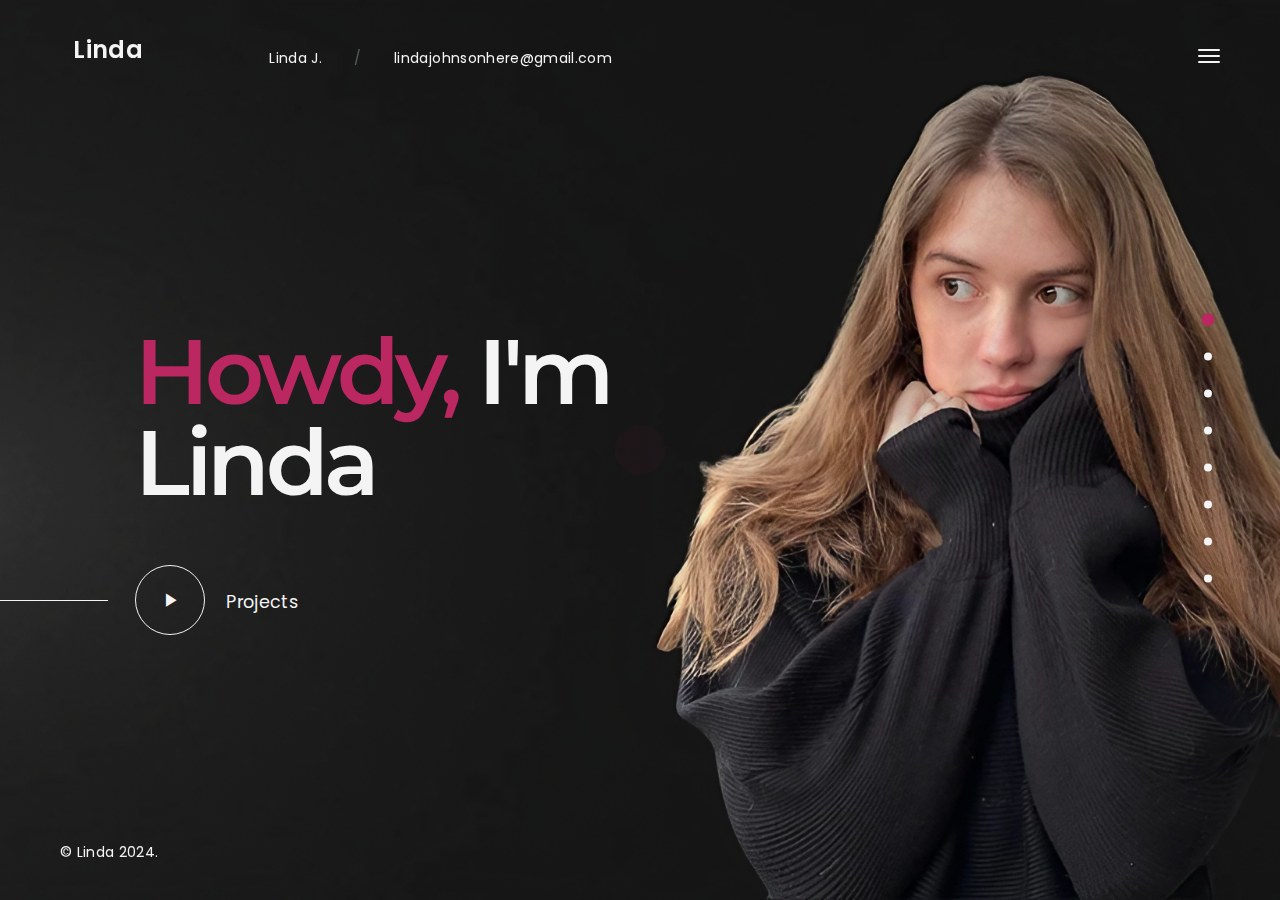
==== index.html @ 96aad572 "Linda Johnson" ====
<!DOCTYPE HTML>
<html lang="en">
<head>
<meta charset="utf-8">
<meta name="viewport" content="width=device-width, initial-scale=1">
<meta name="description" content="">
<meta name="author" content="">

<!-- Favicons -->
<link rel="shortcut icon" href="favicon.png">
<link rel="apple-touch-icon" href="apple-touch-icon.png">
<link rel="apple-touch-icon" sizes="72x72" href="apple-touch-icon-72x72.png">
<link rel="apple-touch-icon" sizes="114x114" href="apple-touch-icon-114x114.png">

<title>Linda Johnson</title> 

<!-- Styles -->
<link href="https://fonts.googleapis.com/css?family=Montserrat:500,600,700&display=swap" rel="stylesheet">
<link href="https://fonts.googleapis.com/css?family=Poppins:300,400,400i&display=swap" rel="stylesheet">
<link href="css/style.css" rel="stylesheet" media="screen">
<link rel="stylesheet" href="https://cdnjs.cloudflare.com/ajax/libs/font-awesome/6.6.0/css/all.min.css" integrity="sha512-Kc323vGBEqzTmouAECnVceyQqyqdsSiqLQISBL29aUW4U/M7pSPA/gEUZQqv1cwx4OnYxTxve5UMg5GT6L4JJg==" crossorigin="anonymous" referrerpolicy="no-referrer" />
</head>
<body>
  <div class="animsition">   
    <div class="loader"><div class="spinner"><div class="double-bounce1"></div><div class="double-bounce2"></div></div></div>

    <!-- Content CLick Capture-->

    <div class="click-capture"></div>

    <!-- Sidebar Menu-->

    <div class="menu"> 
      <span class="close-menu icon-cross2 right-boxed"></span>
      <ul class="menu-list right-boxed">
        <li  data-menuanchor="page1">
          <a  href="#page1">Home</a>
        </li>
        <li  data-menuanchor="page2">
          <a href="#page2">Specialization</a>
        </li>
        <li  data-menuanchor="page3">
          <a href="#page3">Resume</a>
        </li>
        <li  data-menuanchor="page4">
          <a href="#page4">About</a>
        </li>
        <li  data-menuanchor="page5">
          <a href="#page5">Projects</a>
        </li>
        <li  data-menuanchor="page7">
          <a href="#page7">Testimonials</a>
        </li>
        <li  data-menuanchor="page8">
          <a href="#page8">Contact</a>
        </li>
      </ul>
      <div class="menu-footer right-boxed">
        <div class="social-list">
           <a href="https://www.facebook.com/profile.php?id=61551516386920" class="fa-brands fa-facebook"></a>
           <a href="https://www.instagram.com/linda_j_here/" class="fa-brands fa-instagram"></a>
           <a href="https://github.com/lindajgithub" class="fa-brands fa-github"></a>
           <a href="https://www.linkedin.com/in/linda-johnson-in/" class="fa-brands fa-linkedin"></a>
           <a href="https://dribbble.com/Lindajohnsonhere" class="fa-brands fa-dribbble"></a>
        </div>
        <div class="copy">© Linda Johnson 2024. All Rights Reseverd</div>
      </div>
    </div>

    <!-- Navbar -->

    <header class="navbar navbar-fullpage boxed">
      <div class="navbar-bg"></div>
      <a class="brand" href="index.html#page1">
        <img alt="" src="images/brand.jpg">
        <div class="brand-info">
          <div class="brand-name">Linda</div>
        </div>
      </a>

      <button type="button" class="navbar-toggle" data-toggle="collapse" data-target="#navbar-collapse" aria-expanded="false">
        <span class="icon-bar"></span>
        <span class="icon-bar"></span>
        <span class="icon-bar"></span>
      </button>
      
      <div class="contacts d-none d-md-block">
        <div class="contact-item">
          Linda J.
        </div>
        <div class="contact-item spacer">
          /
        </div>
        <div class="contact-item">
          <a href="mailto:lindajohnsonhere@gmail.com">lindajohnsonhere@gmail.com</a>
        </div>
      </div>
    </header>
    <div class="copy-bottom white boxed">© Linda 2024.</div>
    <div class="social-list social-list-bottom boxed">
           <a href="https://www.facebook.com/profile.php?id=61551516386920" class="fa-brands fa-facebook"></a>
           <a href="https://www.instagram.com/linda_j_here/" class="fa-brands fa-instagram"></a>
           <a href="https://github.com/lindajgithub" class="fa-brands fa-github"></a>
           <a href="https://www.linkedin.com/in/linda-johnson-in/" class="fa-brands fa-linkedin"></a>
           <a href="https://dribbble.com/Lindajohnsonhere" class="fa-brands fa-dribbble"></a>
      </div>
    <div class="pagepiling">
      <div data-anchor="page1" class="pp-scrollable text-white section section-1">
        <div class="scroll-wrap">
          <div class="section-bg" style="background-image:url(images/bg/main.png);"></div>
          <div class="scrollable-content">
            <div class="vertical-centred">
              <div class="boxed boxed-inner">
                <div class="boxed">
                  <div class="container">
                    <div class="intro">
                      <div class="row">
                        <div class="col-md-8 col-lg-6">
                          <h1 class="display-2 text-white  wow fadeIn" data-wow-delay="0.1s"><span class="text-primary">Howdy,</span> I'm Linda</h1>
                          <a class="popup-youtube"  href="projects.html"><span class="icon ion-ios-play"></span>Projects </a>
                        </div>
                      </div>
                    </div>
                  </div>
                </div>
              </div>
            </div>
          </div>
        </div>
      </div>
      <div data-anchor="page2" class="pp-scrollable section section-2">
        <div class="scroll-wrap">
          <div class="scrollable-content">
            <div class="vertical-title text-white  d-none d-lg-block"><span>what I do</span></div>
            <div class="vertical-centred">
              <div class="boxed boxed-inner">
                <div class="boxed">
                  <div class="container">
                    <div class="intro">
                      <h2 class="title mb-5 pb-5"> <span class="text-primary">My</span> specialization</h2>
                      <div class="row-specialization row">
                        <div class="col-specialization col-md-6 col-lg-4">
                          <span class="icon-specialization icon-laptop-phone"></span>
                          <h4 class="text-uppercase">Web Design</h4>
                          <p>I specialize in responsive web development and design, using HTML, CSS, and JavaScript with Node.js to create optimized websites that exceed expectations.</p>
                        </div>
                        <div class="col-specialization col-md-6 col-lg-4">
                          <span class="icon-specialization icon-smartphone-embed"></span>
                          <h4 class="text-uppercase">Coding</h4>
                          <p>Backend coding involves developing efficient, scalable server-side solutions with a focus on performance, security, and robust data management.</p>
                        </div>
                        <div class="col-specialization col-md-6 col-lg-4">
                          <span class="icon-specialization icon-diamond2"></span>
                          <h4 class="text-uppercase">UI/UX Design</h4>
                          <p>Specializing in UI/UX design, I create intuitive, visually appealing interfaces that enhance user experience and drive engagement effectively.</p>
                        </div>
                      </div>
                      <div class="view-all">
                        <a href="#">
                          Download resume
                        </a>
                      </div>
                    </div>
                  </div>
                </div>
              </div>
            </div>
          </div>
        </div>
      </div>
      <div data-anchor="page3" class="pp-scrollable text-white section section-3">
        <div class="scroll-wrap">
          <div class="section-bg mask" style="background-image:url(images/bg/resume.jpg);"></div>
          <div class="scrollable-content">
            <div class="vertical-title d-none d-lg-block"><span>resume</span></div>
            <div class="vertical-centred">
              <div class="boxed boxed-inner">
                <div class="boxed">
                  <div class="container">
                    <div class="intro">
                      <div class="row row-resume">
                        <div class="col-md-6 fadeY fadeY-1">
                          <h2 class="resume-header title">Education</h2>
                          <div class="col-resume">
                            <div class="resume-content">
                              <div class="resume-inner">
                                <div class="resume-row">
                                  <h6 class="resume-type">Specialization course</h6>
                                  <i class="resume-study">University of London, London, England<br>Jan 2014 - Dec 2016</i>
                                  <p class="resume-text">Studied web development at the University of London, focused on front-end and back-end technologies through practical projects and coursework.</p>
                                </div>
                                <div class="resume-row">
                                  <h6 class="resume-type">Academy course</h6>
                                  <i class="resume-study">University of London, London, England<br>Sep 2012 - June 2016</i>
                                  <p class="resume-text">Studied computer science with a focused on programming and software engineering. Gained practical experience through various projects, internships, and coding competitions. </p>
                                </div>
                              </div>
                            </div>
                          </div>
                        </div>
                        <div class="col-md-6 pt-md-5 mt-md-5 fadeY fadeY-2">
                          <h2 class="resume-header title">Experience</h2>
                          <div class="col-resume">
                            <div class="resume-content">
                              <div class="resume-inner">
                                <div class="resume-row">
                                  <h6 class="resume-type">Senior Website Developer</h6>
                                  <i class="resume-study">Infosys, London, England<br>Dec 2020 - June 2024</i>
                                  <p class="resume-text">Led complex web development projects at Infosys, enhancing user experience, mentoring juniors, and successfully launching large-scale websites.</p>
                                </div>
                                <div class="resume-row">
                                  <h6 class="resume-type">WEBDESIGNER & FRONT-END</h6>
                                  <i class="resume-study">The Clever Web Company, London, England<br>Oct 2016 - Nov 2020</i>
                                  <p class="resume-text">Developed and maintained responsive websites using HTML, CSS, JavaScript, and CMS platforms. Collaborated with clients and design teams to create user-friendly solutions and improve website functionality.</p>
                                </div>
                              </div>
                            </div>
                          </div>
                        </div>
                       </div>
                    </div>
                  </div>
                </div>
              </div>
            </div>
          </div>
        </div>
      </div>
      <div data-anchor="page4" class="pp-scrollable section section-4">
        <div class="scroll-wrap">
          <div class="section-bg bg-about" style="background-image:url(images/bg/about.jpg);"></div>
          <div class="scrollable-content">
            <div class="vertical-title text-white  d-none d-lg-block"><span>about us</span></div>
            <div class="vertical-centred">
              <div class="boxed boxed-inner">
                <div class="boxed">
                  <div class="container">
                    <div class="intro">
                      <div class="row align-items-center">
                        <div class="col-lg-6 offset-xl-1">
                          <div class="experience-box">
                            <div class="experience-content">
                              <div class="experience-number">7</div>
                              <div class="experience-info"><div>Years<br>Experience<br>Working</div></div>
                            </div>
                          </div>
                        </div>
                        <div class="col-lg-5 mt-5 mt-xl-0">
                          <h2 class="title"> <span class="text-primary">The best</span> websites</h2>
                          With 7+ years as a web developer, I excel in both front-end and back-end technologies, crafting responsive and user-focused websites.
                          <div class="progress-bars">
                            <div class="clearfix">
                              <div class="number float-left">Web Design</div>
                              <div class="number float-right">90%</div>
                            </div>
                            <div class="progress">
                              <div class="progress-bar-wrp">
                                <div class="progress-bar" role="progressbar" style="width: 90%" aria-valuenow="0" aria-valuemin="0" aria-valuemax="100"></div>
                              </div>
                            </div>
                            <div class="clearfix">
                              <div class="number float-left">Coding</div>
                              <div class="number float-right">80%</div>
                            </div>
                            <div class="progress">
                              <div class="progress-bar-wrp">
                                <div class="progress-bar" role="progressbar" style="width: 80%" aria-valuenow="25" aria-valuemin="0" aria-valuemax="100"></div>
                              </div>
                            </div>
                            <div class="clearfix">
                              <div class="number float-left">UI/UX Design</div>
                              <div class="number float-right">70%</div>
                            </div>
                            <div class="progress">
                              <div class="progress-bar-wrp">
                                <div class="progress-bar" role="progressbar" style="width: 70%" aria-valuenow="25" aria-valuemin="0" aria-valuemax="100"></div>
                              </div>
                            </div>
                          </div>
                        </div>
                      </div>
                    </div>
                  </div>
                </div>
              </div>
            </div>
          </div>
        </div>
      </div>
      <div data-anchor="page5" class="pp-scrollable text-white section section-5">
        <div class="scroll-wrap">
          <div class="bg-changer">
            <div class="section-bg" style="background-image:url(images/bg/project1.jpg);"></div>
            <div class="section-bg" style="background-image:url(images/bg/project2.jpg);"></div>
            <div class="section-bg" style="background-image:url(images/bg/project3.jpg);"></div>
            <div class="section-bg" style="background-image:url(images/bg/project4.jpg);"></div>
          </div>
          <div class="scrollable-content">
            <div class="vertical-title  d-none d-lg-block"><span>my works</span></div>
            <div class="vertical-centred">
              <div class="boxed boxed-inner">
                <div class="boxed">
                  <div class="container">
                    <div class="intro">
                      <div class="row">
                        <div class="col-md-12">
                          <div class="project-row">
                            <a class="active" href="#">
                              <span class="project-number">01</span>
                              <h2 class="project-title">Abstract Skat</h2>
                              <div class="project-category">Modern Web Design</div>
                            </a>
                          </div>
                          <div class="project-row">
                            <a href="#">
                              <span class="project-number">02</span>
                              <h2 class="project-title">Borato Prism</h2>
                              <div class="project-category">Digital Agency</div>
                            </a>
                          </div>
                          <div class="project-row">
                            <a href="#">
                              <span class="project-number">03</span>
                              <h2 class="project-title">Brole Mobile App</h2>
                              <div class="project-category">Mobile Design</div>
                            </a>
                          </div>
                          <div class="project-row">
                            <a href="#">
                              <span class="project-number">04</span>
                              <h2 class="project-title">Bauhaus Studio</h2>
                              <div class="project-category">Photorapher Portfolio</div>
                            </a>
                          </div>
                          <div class="view-all view-all-projects">
                            <a  href="projects.html">
                              View all projects
                            </a>
                          </div>
                        </div>
                      </div>
                    </div>
                  </div>
                </div>
              </div>
            </div>
          </div>
        </div>
      </div>
      <div data-anchor="page6" class="pp-scrollable section section-6">
        <div class="scroll-wrap">
          <div class="scrollable-content">
            <div class="vertical-title text-white d-none d-lg-block"><span>partners</span></div>
            <div class="vertical-centred">
              <div class="boxed boxed-inner">
                <div class="boxed">
                  <div class="container">
                    <div class="intro">
                       <h2 class="title text-white"><span class="text-primary">Trusted</span> from Clients</h2>
                      <div class="row row-partners">
                        <div class="col-sm-6 col-md-4 col-xl-3 col-partner">
                          <div class="partner-inner"><img alt="" src="images/partners/1.png"></div>
                        </div>
                        <div class="col-sm-6 col-md-4 col-xl-3 col-partner">
                          <div class="partner-inner"><img alt="" src="images/partners/2.png"></div>
                        </div>
                        <div class="col-sm-6 col-md-4 col-xl-3 col-partner">
                          <div class="partner-inner"><img alt="" src="images/partners/3.png"></div>
                        </div>
                        <div class="col-sm-6 col-md-4 col-xl-3 col-partner">
                          <div class="partner-inner"><img alt="" src="images/partners/4.png"></div>
                        </div>
                        <div class="col-sm-6 col-md-4 col-xl-3 col-partner">
                          <div class="partner-inner"><img alt="" src="images/partners/5.png"></div>
                        </div>
                        <div class="col-sm-6 col-md-4 col-xl-3 col-partner">
                          <div class="partner-inner"><img alt="" src="images/partners/6.png"></div>
                        </div>
                        <div class="col-sm-6 col-md-4 col-xl-3 col-partner">
                          <div class="partner-inner"><img alt="" src="images/partners/7.png"></div>
                        </div>
                        <div class="col-sm-6 col-md-4 col-xl-3 col-partner">
                          <div class="partner-inner"><img alt="" src="images/partners/8.png"></div>
                        </div>
                        <div class="col-sm-6 col-md-4 col-xl-3 col-partner">
                          <div class="partner-inner"><img alt="" src="images/partners/9.png"></div>
                        </div>
                        <div class="col-sm-6 col-md-4 col-xl-3 col-partner">
                          <div class="partner-inner"><img alt="" src="images/partners/10.png"></div>
                        </div>
                        <div class="col-sm-6 col-md-4 col-xl-3 col-partner">
                          <div class="partner-inner"><img alt="" src="images/partners/11.png"></div>
                        </div>
                        <div class="col-sm-6 col-md-4 col-xl-3 col-partner">
                          <div class="partner-inner"><img alt="" src="images/partners/12.png"></div>
                        </div>
                      </div>
                    </div>
                  </div>
                </div>
              </div>
            </div>
          </div>
        </div>
      </div>
      <div data-anchor="page7" class="pp-scrollable text-white section section-7">
        <div class="scroll-wrap">
          <div class="section-bg" style="background-image:url(images/bg/reviews.jpg);"></div>
          <div class="bg-quote"></div>
          <div class="scrollable-content">
            <div class="vertical-title  d-none d-lg-block"><span>testimonials</span></div>
            <div class="vertical-centred">
              <div class="boxed boxed-inner">
                <div class="boxed">
                  <div class="container">
                    <div class="intro">
                      <div class="review-carousel owl-carousel">
                        <div class="review-carousel-item">
                          <div class="review-row">
                            <div class="row">
                              <div class="col-md-5">
                                <div class="review-author">
                                  <div class="author-name">David & Elisa</div>
                                  <i>Lower Manhattan, NY, United States</i>
                                </div>
                              </div>
                              <div class="col-md-7 text">
                              <p>Linda created a fantastic website for our Investment company. The design is not only visually appealing but also perfectly functional. We are beyond satisfied with how everything turned out!</p>
                              </div>
                            </div>
                          </div>
                          <div class="review-row">
                            <div class="row">
                              <div class="col-md-5">
                                <div class="review-author">
                                  <div class="author-name">Amanda</div>
                                  <i>Toronto, Ontario, Canada</i>
                                </div>
                              </div>
                              <div class="col-md-7 text">
                              <p>This girl delivered a professional, user-friendly website that looks great on every device. The design is amazing, and I highly recommend Linda for any web design needs!</p>
                              </div>
                            </div>
                          </div>
                        </div>
                        <div class="review-carousel-item">
                          <div class="review-row">
                            <div class="row">
                              <div class="col-md-5">
                                <div class="review-author">
                                  <div class="author-name">Jane  Phillips</div>
                                  <i>De Wallen, Amsterdam, Netherlands</i>
                                </div>
                              </div>
                              <div class="col-md-7 text">
                              <p>Linda did an amazing job on my Cafe website. The design is outstanding, and the site functions flawlessly across all platforms. I’ve already received so much positive feedback!</p>
                              </div>
                            </div>
                          </div>
                          <div class="review-row">
                            <div class="row">
                              <div class="col-md-5">
                                <div class="review-author">
                                  <div class="author-name">Frank Hardy</div>
                                  <i>London, United kingdom</i>
                                </div>
                              </div>
                              <div class="col-md-7 text">
                              <p>Wow, what a slick and easy-to-use website! It looks awesome on all devices and shows real attention to detail. You can see the high-quality work in every part of it. If you need a first-rate site, I'd tell you to check this out!</p>
                              </div>
                            </div>
                          </div>
                        </div>
                        <div class="review-carousel-item">
                          <div class="review-row">
                            <div class="row">
                              <div class="col-md-5">
                                <div class="review-author">
                                  <div class="author-name">Laura Mitchell</div>
                                  <i>Marrickville, Sydney, Australia</i>
                                </div>
                              </div>
                              <div class="col-md-7 text">
                              <p>Linda, Our Salon website is a perfect blend of style and functionality. It’s responsive, easy to navigate, and beautifully designed. The end result far exceeded my expectations. I’m absolutely delighted with it!</p>
                              </div>
                            </div>
                          </div>
                          <div class="review-row">
                            <div class="row">
                              <div class="col-md-5">
                                <div class="review-author">
                                  <div class="author-name">Harry Willis</div>
                                  <i>Chicago, Illinois, United State</i>
                                </div>
                              </div>
                              <div class="col-md-7 text">
                              <p>A truly outstanding web design that exceeded all expectations. The craftsmanship is top-notch, and it operates seamlessly. Every element is thoughtfully designed, making it a joy to use. This is exactly what I was hoping for. Thanks Linda!</p>
                              </div>
                            </div>
                          </div>
                        </div>
                      </div>
                    </div>
                  </div>
                </div>
              </div>
            </div>
          </div>
        </div>
      </div>
      <div data-anchor="page8" class="pp-scrollable section section-8">
        <div class="scroll-wrap">
          <div class="section-bg" style="background-image:url(images/bg/contact.jpg);"></div>
          <div class="scrollable-content">
            <div class="vertical-title text-white d-none d-lg-block"><span>contact</span></div>
            <div class="vertical-centred">
              <div class="boxed boxed-inner">
                <div class="boxed">
                  <div class="container">
                    <div class="intro overflow-hidden">
                      <div class="row">
                        <div class="col-md-6">
                          <h2 class="title"><span class="text-primary">London</span>, UK</h2>
                          <h5 class="text-muted">Islington, LDN EC1A 1BB</h5>
                          <section class="contact-address">
                            <h3><a class="mail" href="mailto:lindajohnsonhere@gmail.com"> lindajohnsonhere@gmail.com</a></h3>
                          </section>
                        </div>
                        <div class="col-md-6">
                          <div class="contact-info">
                            <form class="js-form" novalidate="novalidate">
                              <div class="row">
                                <div class="form-group col-sm-6">
                                  <input type="text" name="name" required="" placeholder="Name*" aria-required="true">
                                </div>
                                <div class="form-group col-sm-6">
                                  <input type="email" required="" name="email" placeholder="Email*">
                                </div>
                                <div class="form-group col-sm-12">
                                  <input type="text" name="subject" placeholder="Subject (Optinal)">
                                </div>
                                <div class="form-group col-sm-12">
                                  <textarea name="message" required="" placeholder="Message*"></textarea>
                                </div>
                                <div class="form-group form-group-message col-sm-12">
                                  <span id="success" class="text-primary">Thank You, your message is successfully sent!</span>
                                  <span id="error" class="text-primary">Sorry, something went wrong </span>
                                </div>
                                <div class="col-sm-12"><button type="submit" class="btn">Contact me</button></div>
                              </div>
                            </form>
                          </div>
                        </div>
                      </div>
                    </div>
                  </div>
                </div>
              </div>
            </div>
          </div>
        </div>
      </div>
    </div>
  </div>
<!-- jQuery -->

<script src="js/jquery.min.js"></script>
<script src="js/wow.min.js"></script>
<script src="js/smoothscroll.js"></script>
<script src="js/animsition.js"></script>
<script src="js/jquery.validate.min.js"></script>
<script src="js/jquery.magnific-popup.min.js"></script>
<script src="js/owl.carousel.min.js"></script>
<script src="js/jquery.pagepiling.min.js"></script>

<!-- Scripts -->
<script src="js/scripts.js"></script> 
</body>
</html>
---- css/style.css ----
/* ------------------------------------------------------------------------------

  Template Name: Linda
  Description: Linda Johnson Porfolio
  Author: Paul_tf
  Author URI: http://themeforest.net/user/paul_tf
  Version: 1.0
  
  1.  Global

      1.1 General
      1.2 Typography
      1.3 Fields
      1.4 Buttons
      1.5 Icons
      1.6 Loader
      1.7 Helpers

  2.  Navbar 

      2.1 Navbar elements
      2.2 Sidebar Menu
      
  3.  Homepage

      3.1 Sections
      3.2 Section Specialization
      3.3 Section Resume
      3.4 Section About
      3.5 Section Projects
      3.6 Section Partners
      3.7 Section Testimonials

  4. Project Detail

  5. Responsive styles

      5.1 Min width 576px
      5.2 Min width 768px
      5.3 Min width 992px
      5.4 Min height 500px
      5.5 Min height 600px
      5.6 Min height 700px



/*-------------------------------------------------------------------------------
 1. Global
-------------------------------------------------------------------------------*/



/* 1.1 General */



@import url('bootstrap.min.css');
@import url('bootstrap-grid.min.css');
@import url('animate.css');
@import url('ionicons.min.css');
@import url('linearicons.css');
@import url('animsition.css');
@import url('magnific-popup.css');
@import url('jquery.pagepiling.css');
@import url('owl.carousel.css');


html{
  font-size: 12px;
  -webkit-font-smoothing: antialiased;
}

body{
  font-family: 'Poppins', sans-serif;
  font-size: 1rem;
  font-weight: 400;
  letter-spacing: 0.025em;
  line-height: 1.9428;
  color: #717171;
  background: #1b1b1b;
  -webkit-overflow-scrolling:touch;
}

::-webkit-scrollbar{
  width: 8px;
  height: 8px;
}

::-webkit-scrollbar-thumb {
  cursor: pointer;
  background: #c32865;
}

::selection{
  background-color:#c32865;
  color:#fff;
}

-webkit-::selection{
    background-color:#c32865;
    color:#fff;
}

::-moz-selection{
    background-color:#c32865;
    color:#fff;
}



/* 1.2 Typography */



h1,
.h1{ 
  font-family: 'Montserrat', sans-serif;
  font-weight: 700;
  font-size: 3.428rem;
  line-height: 1.2;
  font-weight: 600;
  color: #fff;
  letter-spacing: -0.025em;
  margin:0.5em 0;
}

h2,
.h2{ 
  font-family: 'Montserrat', sans-serif;
  font-weight: 600;
  font-size: 3.371rem;
  line-height: 1.166;
  color: #fff;
  letter-spacing: 0;
  margin:2.6rem 0;
}

h3,
.h3{
  font-family: 'Montserrat', sans-serif;
  font-weight: 600;
  font-size: 2.142rem;
  line-height: 1.2;
  letter-spacing: -0.05em;
  color: #fff;
  margin:2.6rem 0;
}

h4,
.h4{
  font-family: 'Montserrat', sans-serif;
  font-weight: 600;
  font-size: 1.714rem;
  line-height: 1.25;
  letter-spacing: 0.025em;
  color: #fff;
  margin:2.6rem 0;
}

h5,
.h5{
  font-family: 'Montserrat', sans-serif;
  font-weight: 600;
  font-size: 1.571rem;
  line-height: 1.1;
  letter-spacing:0;
  color: #fff;
  margin:2.6rem 0;
}

h6,
.h6{
  font-family: 'Montserrat', sans-serif;
  font-weight: 600;
  font-size: 1.285rem;
  line-height: 1.3333;
  letter-spacing:0;
  color: #fff;
  margin:2.6rem 0;
}

h1 a,
.h1 a,
h2 a,
.h2 a,
h3 a,
.h3 a,
h4 a,
.h4 a,
h5 a,
.h5 a,
h6 a,
.h6 a{
  color:inherit;
}

h1 a:hover,
.h1 a:hover,
h2 a:hover,
.h2 a:hover,
h3 a:hover,
.h3 a:hover,
h4 a:hover,
.h4 a:hover,
h5 a:hover,
.h5 a:hover,
h6 a:hover,
.h6 a:hover{
  text-decoration: none;
}


strong{
  font-weight: 600;
}

p,
blockquote{
  margin-bottom: 2.6rem;
}

blockquote{
  font-size: 1.714rem;
  letter-spacing: 0.025em;
  line-height: 1.5;
  padding: 0;
  width: 80%;
  padding-left: 6.8rem;
  border-left: 0.3rem solid #c32865;
  margin-top: 5rem;
  color:#fff;
}

cite{
  display: block;
  color: #fff;
  font-weight: 600;
  letter-spacing: 0;
  font-style: normal;
}

a {
  color:#c32865;
  -webkit-transition: color .3s ease-out;
       -o-transition: color .3s ease-out;
          transition: color .3s ease-out;
}

a:hover {
  color:#c32865;
  outline: none;
}


a:focus{
  text-decoration: none;
}


/* 1.3 Fields */



input[type='text'],
input[type='address'],
input[type='url'],
input[type='password'],
input[type='email'],
input[type="search"],
input[type="tel"],
textarea{
  display: inline-block;
  width:100%;
  font-size: 1rem;
  border-radius: 0.75em;
  color: #fff;
  background-color:#2f2f2f;
  border:0;
  border-radius: 0;
  padding: 0.7rem 1rem 0.7rem;
  -webkit-box-shadow: 0 0 25px rgba(0,0,0,0.5);
          box-shadow: 0 0 25px rgba(0,0,0,0.5);
      -webkit-appearance: none;
  -webkit-transition: all .15s;
       -o-transition: all .15s;
          transition: all .15s;
}

textarea{
  padding-top: 0.8rem;
  height: 15rem;
  resize:none;
  -webkit-transition: all .3s;
       -o-transition: all .3s;
          transition: all .3s;
}

input[type='text']:focus,
input[type='address']:focus,
input[type='url']:focus,
input[type='password']:focus,
input[type='email']:focus,
input[type="search"]:focus,
input[type="tel"]:focus,
textarea:focus{
  border-color: #c32865;
  outline: 0;
  color: #fff;
}


input::-moz-placeholder {
  color: #999999;
  opacity: 1;
}

input:-ms-input-placeholder {
  color: #999;
}

input::-webkit-input-placeholder {
  color: #999;
}

textarea::-moz-placeholder{
  color: #999;
  opacity: 1;
}

textarea:-ms-input-placeholder {
  color: #999;
}

textarea::-webkit-input-placeholder {
  color: #999;
}

.form-group{
  margin-bottom: 30px;
}

label.error{
  color: #fff;
  margin:0.8rem 0 0;
}



/* 1.4 Buttons */



.btn{
  color:#fff;
  letter-spacing: 0.025em;
  font-size: 1rem;
  display: inline-block;
  border:0;
  border-radius: 0;
  padding: 1.1em 2.28em 1em;
  background-color: #c32865;
  text-decoration: none;
  -webkit-transition: all .3s ease-out!important;
          transition: all .3s ease-out!important;
}

.btn:hover,
.btn:focus{
  background-color:#f5468b;
  color: #fff;
  -webkit-box-shadow:none;
  box-shadow: none;
  outline: none!important;
}



/* 1.5 Icons */



.icon{
  display: inline-block;
}

.ion-ios-play{
  position:relative;
  width: 5rem;
  height: 5rem;
  padding-left: 0.2rem;
  line-height: 5rem;
  text-align:center;
  border:1px solid #fff;
  border-radius: 50%;
  font-size: 1.5rem;
  margin-right:1.5rem;
  margin-top: 4rem;
  color: #fff;
  transition: all .3s ease-out;
}

.ion-ios-play:hover{
  color: #c32865;
  border: 1px solid #c32865;
}

.ion-ios-play:after {
  content: '';
  position: absolute;
  right: 100%;
  top:50%;
  height: 1px;
  width: 99999rem;
  background: #fff;
  margin-right: 2rem;
}



/* 1.6 Preloader */



.animsition{
  position:absolute;
  z-index: 1000;
  left: 0;
  width: 100%;
  top:0;
  height: 100%;
}

.loader{
  position: fixed;
  overflow: hidden;
  z-index: 1000;
  left: 0;
  top: 0;
  width: 100%;
  height: 100%;
  background:#1b1b1b;
  color:#4b4b4b;
  text-align: center;
}

.spinner {
  position: absolute;
  top: 50%;
  left: 50%;
  width: 50px;
  height: 50px;
  -webkit-transform: translate(-50%, -50%);
  -moz-transform: translate(-50%, -50%);
  -ms-transform: translate(-50%, -50%);
  -o-transform: translate(-50%, -50%);
  transform: translate(-50%, -50%);
}

.double-bounce1, .double-bounce2 {
  width: 100%;
  height: 100%;
  border-radius: 50%;
  background-color: #c32865;
  opacity: 0.6;
  position: absolute;
  top: 0;
  left: 0;
  -webkit-animation: sk-bounce 2.0s infinite ease-in-out;
  animation: sk-bounce 2.0s infinite ease-in-out;
}

.double-bounce2 {
  -webkit-animation-delay: -1.0s;
  animation-delay: -1.0s;
}

@-webkit-keyframes sk-bounce {
  0%, 100% { -webkit-transform: scale(0.0) }
  50% { -webkit-transform: scale(1.0) }
}

@keyframes sk-bounce {
  0%, 100% { 
    transform: scale(0.0);
    -webkit-transform: scale(0.0);
  } 50% { 
    transform: scale(1.0);
    -webkit-transform: scale(1.0);
  }
}



/* 1.7 Helpers */





.text-muted{
  color: #999!important;
}

.text-white{
  color: #fff;
}

.text-primary{
  color:#c32865!important;
}

.masked{
  position: relative;
}

.masked:before,
.masked-03:before{
  content:'';
  position: absolute;
  left: 0;
  top:0;
  width: 100%;
  height: 100%;
  background: #000;
  opacity: 0.1;
}

.masked-03:before{
  opacity: 0.3;
}



/*-------------------------------------------------------------------------------
  2. Navbar
-------------------------------------------------------------------------------*/



.navbar{ 
  position: absolute;
  display:block;
  z-index: 101;
  left:0;
  top:0;
  width:100%;
  padding-top: 2rem;
  padding-bottom: 2rem;
  color: #fff;
  margin:0;
  border-radius: 0;
  
}

.navbar-bg{
  content: '';
  position: absolute;
  left: 0;
  right: 0;
  top: -1px;
  width: 100%;
  height: 0;
  background: #272727;
  z-index: -1;
  box-shadow: none;
  -webkit-transition: all 0.3s cubic-bezier(0.37, 0.31, 0.2, 0.85);
  -o-transition: all 0.3s cubic-bezier(0.37, 0.31, 0.2, 0.85);
  transition: all 0.3s cubic-bezier(0.37, 0.31, 0.2, 0.85);
}

.navbar-fixed{
  position: fixed;
}

.navbar-fixed .navbar-bg{
  height: 100%;
  
  box-shadow: 0 0 35px rgba(0,0,0,0.2);
}

.navbar .brand{
  float: left;
  -webkit-transition: none;
  -o-transition: none;
  transition: none;
}



/* 2.1 Navbar elements */



.brand{
  line-height: 1.6;
  color: #fff;
  display: inline-block;
}

a.brand:hover,
a.brand:focus{
  text-decoration: none;
  color: #fff;
}

.brand img{
  display: inline-block;
  vertical-align:middle;
  margin-right: 0.65rem;
}

.brand-info{
  display: inline-block;
  vertical-align: middle;
}

.brand-name{
  font-weight: 600;
  font-size: 1.714rem;
  line-height: 1;
}

.brand-text{
  font-size: 0.857rem;
  font-weight: 300;
  margin-top: -0.3rem; 
}

.navbar-toggle{
  float: right;
  display: block;
  margin: 0;
  padding: 0;
  border-radius: 0;
  background: none;
  border: 0;
  margin-top:0.8rem;
}

.navbar-toggle:focus{
  outline:none;
}

.navbar-toggle .icon-bar{
  background-color: #fff;
  -webkit-transition: all 0.3s ease;
  -o-transition: all 0.3s ease;
  transition: all 0.3s ease;
  display: block;
  width: 22px;
  height: 2px;
  border-radius: 1px;
}

.navbar-toggle .icon-bar+.icon-bar {
    margin-top: 4px;
}

.navbar-toggle:hover .icon-bar{
  background-color:  #c32865;
}

.navbar .social-list{
  float: right;
  margin-right: 10%;
}

.social-list{
  overflow:hidden;
}

.social-list-bottom{
  display: none;
  position: absolute;
  z-index: 10;
  right:0;
  bottom:2.4rem;
  color: #000;
}


.social-list a{
  float: left;
  font-size: 1.428rem;
  line-height: 1;
  color:#fff;
  margin-left: 2rem;
}

.social-list a:first-child{
  margin-left: 0;
}

.social-list a:hover{
  color:#c32865;
  text-decoration: none;
}

.navbar-spacer{
  float: right;
  margin:-1rem 4.5rem 0;
  width: 1px;
  height: 3.3rem;
  background-color: #3c3c3c;
}

.navbar-address{
  float: right;
  font-weight: 600;
  text-transform: uppercase;
}

.contacts{
  float: left;
  margin-left: 9rem;
  margin-top:0.5rem;
}

.contacts .contact-item{
  display: inline-block;
  color: #fff;
  margin-right:2rem;
}

.contacts .contact-item a{
  color: #fff;
}


.contacts .contact-item.spacer{
  opacity: 0.3;
}

.contact-address{
  margin-top:5rem;
}

#success,
#error{
  display:none;
}

.form-group-message{
  display:none;
}

/* 2.2 Sidebar menu */



.click-capture{
  position: fixed;
  top: 0;
  left: 0;
  width: 100%;
  height: 100%;
  visibility: hidden;
  z-index: 99;
  opacity: 0;
  background: rgba(0,0,0,.3);
  transition: opacity .5s;
}

.menu{
  position: fixed;
  top:0;
  bottom:0;
  right: 0;
  width: 100%;
  z-index: 102;
  background-color: #1b1b1b;
  -webkit-transform: translateX(100%);
  -ms-transform: translateX(100%);
  -o-transform: translateX(100%);
  transform: translateX(100%);
  -webkit-transition: all 0.6s ease;
  -o-transition: all 0.6s ease;
  transition: all 0.6s ease;
}

.close-menu{
  position: absolute;
  z-index: 2;
  top: 2.3rem;
  font-size: 1.6rem;
  line-height: 1;
  color: #fff;
  cursor: pointer;
  margin-top:0.8rem;
  -webkit-transition: all 0.3s ease;
  -o-transition: all 0.3s ease;
  transition: all 0.3s ease;
}

.close-menu:hover{
  color: #c32865;
}

.menu-list{
  opacity: 0;
  position: absolute;
  left: 0;
  top:5rem;
  bottom:10.5rem;
  padding-left: 15%;
  overflow-x:hidden;
  overflow-y:auto;
  -webkit-overflow-scrolling:touch;
  overflow-scrolling:touch;
  font-weight: 600;
  letter-spacing: -0.025rem;
  list-style: none;
  margin:0;
  -webkit-transform: translateY(3rem);
  -ms-transform: translateY(3rem);
  -o-transform: translateY(3rem);
  transform: translateY(3rem);
  -webkit-transition: transform 0.5s 0.6s ease, opacity 0.5s 0.6s ease;
  -o-transition: transform 0.5s 0.6s ease, opacity 0.5s 0.6s ease;
  transition: transform 0.5s 0.6s ease, opacity 0.5s 0.6s ease;
}

.menu-list li a{
  color: #636363;
}

.menu-list .active > a,
.menu-list li a:hover{
  text-decoration: none;
  color: #fff;
}

.menu-list > li{
  font-size: 1.65rem;
  line-height: 1;
}

.menu-list > li{
  margin-top: 2.7rem;
}

.menu-list > li:first-child{
  margin-top: 0;
}


.menu-list ul{
  display: none;
  list-style: none;
  padding:0;
  margin: 0;
}

.menu-list ul li{
  font-size: 1.142rem;
  margin-top: 1.142rem;
}

.menu-list ul li:first-child{
  margin-top:2.4rem;
}

.menu-footer{
  position: absolute;
  left: 15%;
  bottom: 4rem;
}

.menu-footer .social-list{
  opacity: 0;
  -webkit-transform: translateY(3rem);
  -ms-transform: translateY(3rem);
  -o-transform: translateY(3rem);
  transform: translateY(3rem);
  -webkit-transition: all 0.5s 0.7s ease;
  -o-transition: all 0.5s 0.7s ease;
  transition: all 0.5s 0.7s ease;
}

.menu-footer .social-list a{
  color: #7e7e7e;
  margin:0;
  margin-right:2.7rem;
}

.menu-footer .social-list a:last-child{
  margin-right: 0;
}

.menu-footer .social-list a:hover{
  color:#c32865;
}

.menu-footer .copy{
  opacity: 0;
  display: none;
  margin-top: 3.2rem;
  color: #fff;
  line-height: 1.71rem;
  -webkit-transform: translateY(2rem);
  -ms-transform: translateY(2rem);
  -o-transform: translateY(2rem);
  transform: translateY(2rem);
  -webkit-transition: all 0.5s 0.9s ease;
  -o-transition: all 0.5s 0.9s ease;
  transition: all 0.5s 0.9s ease;
}

.menu-is-opened .click-capture{
  visibility: visible;
  opacity: 1;
}

.menu-is-opened .menu{
  -webkit-transform: translateX(0);
  -ms-transform: translateX(0);
  -o-transform: translateX(0);
  transform: translateX(0);
  box-shadow: 0 0 25px rgba(0,0,0,0.07);
}

.menu-is-opened .menu .menu-lang,
.menu-is-opened .menu-list,
.menu-is-opened .menu .menu-footer .social-list,
.menu-is-opened .menu .menu-footer .copy{
  -webkit-transform: translate(0);
  -ms-transform: translate(0);
  -o-transform: translate(0);
  transform: translate(0);
  opacity: 1;
}

.menu-is-closed .menu .menu-lang,
.menu-is-closed .menu .menu-list,
.menu-is-closed .menu .menu-footer .social-list,
.menu-is-closed .menu .menu-footer .copy{
  opacity: 0;
  -webkit-transition-delay: 0s;
  -o-transition-delay:0s;
  transition-delay: 0s;
}




/*-------------------------------------------------------------------------------
  3. Homepage
-------------------------------------------------------------------------------*/



.boxed{
  padding-left: 1.7rem;
  padding-right: 1.7rem;
}


.left-boxed{
  left: 1.7rem;
}

.right-boxed{
  right:1.7rem!important;
}

.copy-bottom{
  display: none;
  position: absolute;
  z-index: 10;
  left:0;
  bottom:2.4rem;
  color: #000;
}

.copy-bottom.white{
  color: #fff;
}

#pp-nav{
  z-index: 100;
  width: 2.1428rem;
  margin-top:0!important;
  -webkit-transform: translateY(-50%);
  -ms-transform: translateY(-50%);
  -o-transform: translateY(-50%);
  transform: translateY(-50%);
}

#pp-nav.right{
  right:0;
}

#pp-nav .pp-nav-up,
#pp-nav .pp-nav-down{
  display: none;
  font-size: 1.3428rem;
  cursor: pointer;
  color: #000;
  text-align: center;
  -webkit-transition: all 0.3s ease;
  -o-transition: all 0.3s ease;
  transition: all 0.3s ease;
}

#pp-nav .pp-nav-up{
  margin-bottom: 3.5rem;
}

#pp-nav .pp-nav-down{
  margin-top: 3.5rem;
}

#pp-nav li, .pp-slidesNav li{
  margin:1.928rem auto;
  width: 10px;
  height: 10px;
}

#pp-nav span, .pp-slidesNav span{
  left: 0;
  top: 0;
  cursor: pointer;
  width: 8px;
  height: 8px;
  background: #000;
  border: 0;
  -webkit-transition: all 0.3s ease;
  -o-transition: all 0.3s ease;
  transition: all 0.3s ease;

}

#pp-nav .pp-nav-up:hover,
#pp-nav .pp-nav-down:hover,
#pp-nav.white .pp-nav-up:hover,
#pp-nav.white .pp-nav-down:hover{
  color: #c32865;
}

#pp-nav.white .pp-nav-up,
#pp-nav.white .pp-nav-down{
  color: #fff;
}

#pp-nav.white span, .pp-slidesNav span{
  background: #fff;
}

#pp-nav li .active span, .pp-slidesNav .active span,
#pp-nav span:hover, .pp-slidesNav span:hover{
  opacity: 1;
}

#pp-nav li .active span, .pp-slidesNav .active span{
  opacity: 1;
  background: #c32865;
  transform:scale(1.6);
}



/* 3.1 Sections */



.pagepiling .section{
  background: #1b1b1b;
  padding-top: 10.3rem;
  padding-bottom: 6rem;
}

.pagepiling .pp-scrollable{
  padding: 0;
  overflow-x:hidden;
}

.pp-scrollable .vertical-centred{
  padding-top: 10.3rem;
  padding-bottom: 6rem;
}

.pp-scrollable .vertical-centred.v2{
  padding-top:6rem;
  padding-bottom: 9rem;
}

.scroll-wrap{
  position: relative;
  min-height: 100%;
}

.scrollable-content{
  white-space: nowrap;
  width: 100%;
  font-size: 0;
}

.scrollable-content:before{
  content: '';
  display: inline-block;
  height: 100vh;
  vertical-align: middle;
}

.vertical-centred{
  width: 100%;
  height: 100%;
  display: inline-block;
  vertical-align: middle;
  white-space: normal;
  font-size: 1rem;
}

.boxed-inner{
  position: relative;
  padding:0;
}

.section-bg{
  position: absolute;
  left: 0;
  top:0;
  width: 100%;
  height: 100%;
  background-size: cover;
  background-position: center;
}

.vertical-title{
  position: absolute;
  text-align: center;
  font-weight: 600;
  opacity: 0.05;
  font-size:9rem;
  top: 50%;
  left:8rem;
  transform: translateY(-50%);
}

.vertical-title span{
  position: absolute;
  top: 50%;
  left: 50%;
  transform: translate(-50%, -50%) rotate(-90deg);
  opacity: 0;
  overflow: hidden;
  transition: all 0.5s 0.6s;
  white-space: nowrap;
  letter-spacing: 2.5rem;
}

.section.active .vertical-title span{
  letter-spacing: 0;
  opacity: 1;
}

/*.section .intro{
  opacity: 0;
  transform:scale(1.05);
  -webkit-transition: all 0.35s 0.6s ease;
  -o-transition:all 0.35s 0.6s ease;
  transition: all 0.35s 0.6s ease;
}

.section.active .intro{
  opacity: 1;
  transform: scale(1) translate(0);
}*/


.fadeY{
  opacity: 0;
  transition:all 0.5s 1.5s ease;
  -webkit-transform: translateY(-2rem);
  -ms-transform: translateX(-2rem);
  -o-transform: translateY(-2rem);
  transform: translateY(-2rem);
}


.fadeY-1{
  transition:all 1s 0.5s;
}

.fadeY-2{
  transition:all 1s 1s;
}

.fadeY-3{
  transition:all 1s 1.5s;
}

.section.active .fadeY{
  opacity: 1;
  transform: translate(0);
}

.section .intro .project-title{
  opacity: 0;
  transition: all 0.5s;
  transform:translateY(2rem);
  transition-delay: 0.2s;
}

.section .intro .project-row:nth-child(2) .project-title{
  transition-delay: 0.4s;
}

.section .intro .project-row:nth-child(3) .project-title{
  transition-delay: 0.6s;
}

.section .intro .project-row:nth-child(4) .project-title{
  transition-delay: 0.8s;
}

.section.active .intro .project-title{
  transform:none;
  opacity: 1;
  transform:translateY(0);
}

.subtitle-top{
  line-height: 1.714;
  margin-top:0;
  margin-bottom: 2.8rem;
  letter-spacing: 0.1em;
}

.title{
  letter-spacing: -0.025em;
  line-height: 1.33333;
  margin:0 0 3rem;
}

.display-1{
  font-size: 4.28rem;
  line-height: 1;
  letter-spacing: -0.05em;
  margin:0;
}

.display-2{
  font-size: 6.54rem;
  font-weight: 600;
  line-height: 1;
  letter-spacing: -0.05em;
  margin: 0;
}


.popup-youtube{
  display:inline-block;
  color:#fff;
  font-size: 1.26rem;
}

.popup-youtube:hover{
  text-decoration: none;
}



/* 3.2 Section Specialization */



.icon-specialization{
  font-size:5rem;
  color:#c32865;
}

.row-specialization{
  margin:0 -2rem;
}

.col-specialization{
  padding:0 2rem;
}



/* 3.3 Section Resume */



.section-3 .vertical-centred{
  padding-top:6rem;
}
.resume-title{
  position: relative;
  color: #fff;
  margin:0 0 2rem;
}

.resume-header{
  position:relative;
  z-index: 2;
  top:5rem;
  padding:0 3.6rem;
  transition: all 0.5s;
}

.resume-row{
  position: relative;
  padding-bottom: 2.2rem;
  margin-bottom: 2.2rem;
  border-bottom: 1px solid #fff;
  transition:all 0.5s;
}

.resume-row:last-child{
  padding-bottom: 0;
  margin-bottom: 0;
  border:0;
}

.col-resume{
  position:relative;
  top:0;
  padding:2.2rem 3.6rem 3.6rem;
  background: rgba(255,255,255,0.1);
  transition:background 0.5s, top 0.5s;
}

.col-resume:hover{
  background: #c32865;
}

.resume-type{
  font-family: 'Montserrat', sans-serif;
  text-transform: uppercase;
  letter-spacing: 0.2rem;
  font-weight: 500;
  position: relative;
  font-size:1.125rem;
  margin-bottom: 1.2rem;
  transition: all 0.5s;
}

.resume-study{
  margin-bottom: 1rem;
}

.resume-date{
  font-size: 0.9rem;
  margin-bottom: 2rem;
}

.resume-text{
 margin-top:1.2rem;
 margin-bottom: 0;
}

.resume-text.last{
  margin-bottom: 0;
}



/* 3.4 Section About */



.experience-box{
  display:inline-block;
  font-weight: 300;
  position: relative;
  white-space:nowrap;
  padding:3.75rem;
  border:1px solid #fff;
}

.experience-border{
    position: absolute;
    display: inline-block;
    vertical-align: middle;
    width: 20.15rem;
    height: 41.15rem;
    border: 0.657rem solid #ffeb00;
    left: 5rem;
    top: -2rem;
}

.experience-content{
  display: inline-block;
  vertical-align: middle;
  position: relative;

}

.experience-number{
  font-family: 'Montserrat', sans-serif;
  font-size:23.142rem;
  line-height: 1;
  font-weight:400;
  color: #fff;
}

.experience-info{
  position:relative;
  font-size: 1.25rem;
  line-height: 1.481;
  color: #fff;
  text-align: right;
}

@media (min-width: 576px){
  .experience-info{
    margin-top:-1px;
  }
}

.experience-info div{
  display:inline-block;
  position:relative;
}

.experience-info div:after{
  position:absolute;
  right:100%;
  content:'';
  width:5rem;
  bottom: 0.8rem;
  height:1px;
  background: #fff;
}

.progress-bars{
  margin-top:3rem;
}

.progress{
  height: 2.9rem;
  margin-bottom: 2rem;
  border-radius:0;
  background:  #222222;
}

.progress:last-child{
  margin-bottom: 0;
}

.progress-bar-wrp{
  width: 0;
  overflow: hidden;
  transition:all 0.5s;
  height: 100%;
}

.progress:nth-child(2) .progress-bar-wrp{
  transition-delay:0.2s;
}

.progress:nth-child(4) .progress-bar-wrp{
  transition-delay:0.5s;
}

.progress:nth-child(6) .progress-bar-wrp{
  transition-delay:0.8s;
}

.section.active .progress-bar-wrp,
.pp-easing .progress-bar-wrp{
  width: 100%;
}

.progress-bar{
  background-color:#c32865;
  height: 100%;
}

.progress-bars .number{
  color:#fff;
  margin-bottom: 1rem;
}



/* 3.5 Section Projects*/



.bg-changer{
  position: absolute;
  left: 0;
  width: 100%;
  height: 100%;
  overflow:hidden;
}

.bg-changer .section-bg{
  opacity: 0;
  will-change: opacity, transform;
  -webkit-transform: scale(1);
  -ms-transform: scale(1);
  -o-transform: scale(1);
  transform: scale(1);
  -webkit-transition: opacity 0.5s 0.2s ease,  transform 5s 0.2s ease;
  -o-transition: opacity 0.5s 0.2s ease,  transform 5s 0.2s ease;
  transition: opacity 0.5s 0.2s ease, transform 5s 0.2s ease;
}

.section-bg.mask:after{
  content:'';
  width:100%;
  height:100%;
  position:absolute;
  background: rgba(0,0,0,0.4);
  transition: all 0.5s;
}

.section-bg.mask.hide:after{
  opacity: 0;
}


.bg-changer .active{
  opacity: 1;
  -webkit-transform: scale(1.05);
  -ms-transform:scale(1.05);
  -o-transform: scale(1.05);
  transform: scale(1.05);
}

.bg-changer .section-bg:first-child{
  opacity: 1;
}

.project-row{
  position: relative;
  margin-bottom: 3rem;
}

.view-all-projects,
.project-row,
.project-detail-row{
  padding-left:3rem;
}

.project-row:last-child{
  margin-bottom: 0;
}

.project-number{
  position: absolute;
  left: 0;
  top:1rem;
  font-size:1.25rem;
}

.project-row a,
.project-detail-row a{
  display:block;
  text-decoration: none;
  color:#fff;
  transition:opacity 0.3s;
}

.project-row a{
  opacity: 0.5;
}

.project-detail-row{
  position:relative;
}

.project-row a:after,
.project-row a.active:after,
.project-detail-row a:after{
  content:'';
  opacity:0;
  position: absolute;
  top:2.2rem;
  margin-left:-4rem;
  height: 1px;
  background: #fff;
  width:100000px;
  transition:opacity 0.3s;
}

.project-detail-row a:after{
  top:5.5vmin;
}

.project-row a:hover:after,
.project-row a.active:after,
.project-detail-row a:hover:after{
  opacity:1;
}

.project-row a.active{
  opacity: 1;
}

.project-title{
  font-size:3.68rem;
  font-weight: 400;
  margin:0;
}

.project-detail-row .project-title{
  font-size:9vmin;
}

.project-category{
  font-size: 1rem;
}

.view-all{
  position: relative;
  color: #fff;
  font-family: 'Montserrat', sans-serif;
  font-size:1.26rem;
  margin-top:2.3rem;
}

.view-all a{
  color:#fff;
  position: relative;
}

.view-all a:before{
  content: '';
  position: absolute;
  right: 100%;
  top: 50%;
  background: #fff;
  height: 1px;
  width: 1000000px;
  margin-right: 2rem;
}


.view-all a:hover{
  color:#c32865;
  text-decoration: none;
}

@media (min-width: 768px){

  .view-all-projects,
  .project-row,
  .project-detail-row{
    padding-left: 20%;
  }

  .project-title{
    font-size:4.68rem;
  }

  .project-row a:after,
  .project-row a.active:after,
  .project-detail-row{
    top:3rem;
  }

  .project-number{
    top:1.7rem;
  }
  
  .project-detail-row .project-number{
    top:3vmin;
  }
}


/* 3.6 Section Partners */



.row-partners{
  margin:0 -5rem 0;
}

.col-partner{
  padding:0 5rem;
  margin-top: 5rem;
  text-align: center;
  transition:all 0.7s;
  opacity: 0;
}

.section.active .col-partner{
  opacity: 1;
}

.section.active .col-partner:nth-child(1){
  transition-delay: 0.3s;
}

.section.active .col-partner:nth-child(2){
  transition-delay: 0.4s;
}

.section.active .col-partner:nth-child(3){
  transition-delay: 0.5s;
}

.section.active .col-partner:nth-child(4){
  transition-delay: 0.6s;
}

.section.active .col-partner:nth-child(5){
  transition-delay: 0.7s;
}

.section.active .col-partner:nth-child(6){
  transition-delay: 0.8s;
}

.section.active .col-partner:nth-child(7){
  transition-delay: 0.9s;
}

.section.active .col-partner:nth-child(8){
  transition-delay: 1s;
}

.section.active .col-partner:nth-child(9){
  transition-delay: 1.1s;
}

.section.active .col-partner:nth-child(10){
  transition-delay: 1.2s;
}

.section.active .col-partner:nth-child(11){
  transition-delay: 1.3s;
}

.section.active .col-partner:nth-child(12){
  transition-delay: 1.4s;
}

.col-partner img{
  margin:0 auto;
  max-width: 100%;
  opacity: 0.4;
}

.col-partner:hover img{
  opacity: 1;
  -webkit-transition: all 0.5s;
  -o-transition: all 0.5s;
  transition: all 0.5s;
}



/* 3.7 Section Testimonials */


.bg-quote{
  position: absolute;
  right:12%;
  top:20%;
}

.bg-quote:before{
  position: absolute;
  content:'';
  right:0;
  top:0;
  width: 138px;
  height: 276px;
  background: url(../images/bg/quote.png) no-repeat;
}

.bg-quote:after{
  position: absolute;
  content:'';
  right:138px;
  width: 138px;
  height: 276px;
  margin-right: 5.75rem;
  background: url(../images/bg/quote.png) no-repeat;
}

.review-row{
  position: relative;
  padding-top:3rem;
  padding-bottom: 5rem;
}

.review-row:before{
  content:'';
  position: absolute;
  top:0;
  left: 0;
  width: 100000px;
  height: 1px;
  background: #fff;
}

.review-carousel .text{
  font-weight: 300;
  font-size: 1.275rem;
  line-height: 1.675;
  margin:0;
}

.review-carousel .text p{
  margin:0;
}

.author-name{
  font-family: 'Montserrat', sans-serif;
  font-size: 1.125rem;
  text-transform: uppercase;
  line-height: 1.333;
  font-weight: 600;
  margin-bottom: 0.5rem;
}

.review-carousel .owl-nav{
  position: relative;
  top:0;
  margin-top:7.7vh;
  -webkit-transform: none;
  -ms-transform: none;
  -o-transform: none;
  transform: none;
}

.review-carousel .owl-prev,
.review-carousel .owl-next{
  font-size: 1.2857rem;
  width: 3.57rem;
  height: 3.57rem;
  line-height: 3.57rem;
  border:1px solid #fff;
  color: #fff;
  text-align: center;
  margin-right: 0.857rem;
}

.review-carousel .owl-prev:before{
  font-family: 'Linearicons';
  content: "\e93b";
}

.review-carousel .owl-next:before{
  font-family: 'Linearicons';
  content: "\e93c";
}

.review-carousel .owl-prev:hover,
.review-carousel .owl-next:hover{
  background: #fff;
  color: #000;
}

.review-carousel .owl-prev.disabled,
.review-carousel .owl-next.disabled{
  cursor: default;
}

.review-carousel .owl-prev.disabled:hover,
.review-carousel .owl-next.disabled:hover{
  background: none;
  color: #fff;
}

.owl-dots{
  text-align: center;
}

.owl-dot{
  display: inline-block;
}

.owl-dot span{
   display: block;
  width: 8px;
  height: 8px;
  background: #fff;
  position: relative;
  margin:0 10px;
  border-radius: 50%;
}

.owl-dot.active span{
  background: #c32865;
  transform:scale(1.4);
}



/* ------------------------------------------------------------------------------- */
/*  4. Project Detail
/* ------------------------------------------------------------------------------- */



.content{
  padding-top:17rem;
}

.row-project{
  margin-bottom: 10rem;
}
.image-holder{
  display:block;
  margin:12rem auto 7rem;
  max-width:100%;
}

.social-list-detail{
  margin-top:10rem;
}

.social-list-detail a{
  font-size:2rem;
  color: #999;
}

.social-list-detail a:hover{
  color: #fff;
}

.col-project-name h1{
  margin-top:0;
}

.col-project-info p{
  margin-bottom: 0;
}

.col-project-info h5{
  margin-top: 0;
  margin-bottom: 1.2rem;

}

.project-detail-text{
  color: #fff;
  font-size:1.2rem;
  margin-bottom: 5rem;
}



/* ------------------------------------------------------------------------------- */
/*  5. Responsive styles
/* ------------------------------------------------------------------------------- */



/* 5.1 Min width 576px */



@media (min-width: 576px){

  .menu{
    width:50%;
  }
}


/* 5.2 Min width 768px */



@media (min-width: 768px){

  html{
    font-size: 13px;
  }



  /* Sidebar Menu */


  
  .menu{
    width: 50%;
  }


  /* Homepage */



  .boxed{
    padding-left: 3rem;
    padding-right: 3rem;
  }

  .boxed-inner{
    padding-left: 0;
  }

  .right-boxed{
    right: 3rem!important;
  }

  .left-boxed{
    left: 3rem;
  }



  /* Section About */



  .section-about{
    padding-top: 12rem;
  }

  .owl-dots{
    text-align: left;
    padding-left:calc(41% + 15px);
  }

}




/* 5.3 Min width 992px */



@media (min-width: 992px){

  html{
    font-size: 14px;
  }

  .navbar{
    padding:2.7rem 0;
  }



  /* Sidebar Menu */



  .menu{
    width:35%;
    max-width: 35rem;
  }



  /* Homepage */



  .boxed{
    padding-left: 4.2857rem;
    padding-right: 4.2857rem;
  } 

  .right-boxed{
    right:4rem!important;
  }

  .left-boxed{
    left: 4.2857rem;
  }
}


/* 5.4 Min Height 500px */



@media (min-height: 500px){

  #pp-nav .pp-nav-up,
  #pp-nav .pp-nav-down{
      display: block;
  }
  
}



/* 5.5 Min Height 600px */



@media (min-height: 600px){


  /* Sidebar Menu */


  .menu .menu-lang{
    top:7rem;
  }

  .menu-list{
    top:9rem;
    bottom: 20rem;
  }

  .menu-list > li{
    font-size: 1.7rem;
  }

  .menu-footer{
    bottom: 6rem;
  }

  .menu-footer .copy{
    display: block;
  }
}



/* 5.6 Min Height 700px */



@media (min-height: 700px){

  .copy-bottom{
    display: block;
  }

  .social-list-bottom{
    display: block;
  }
  
}
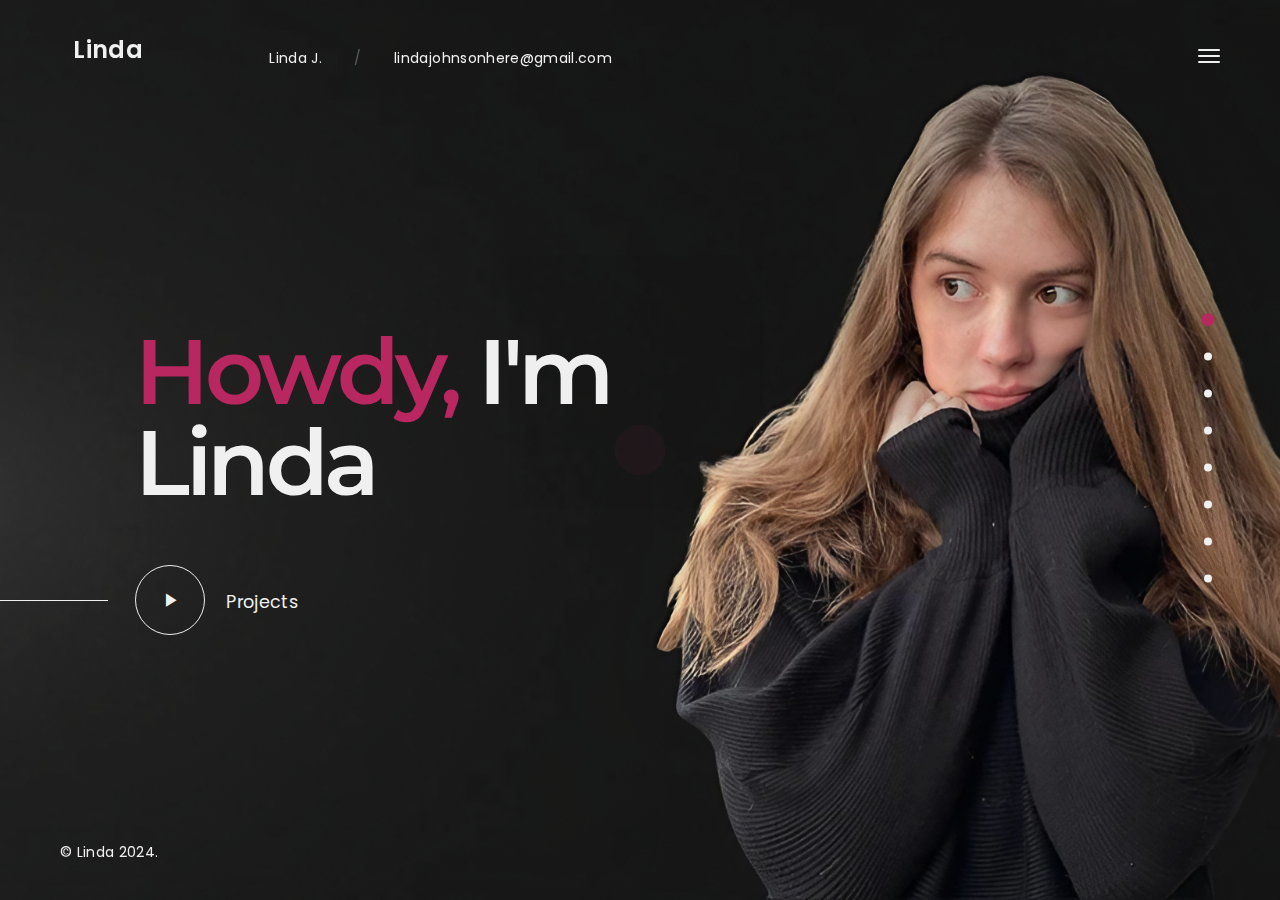
==== commit 33d9e70a: "Update index.html" ====
--- a/index.html
+++ b/index.html
@@ -60,7 +60,7 @@
            <a href="https://www.facebook.com/profile.php?id=61551516386920" class="fa-brands fa-facebook"></a>
            <a href="https://www.instagram.com/linda_j_here/" class="fa-brands fa-instagram"></a>
            <a href="https://github.com/lindajgithub" class="fa-brands fa-github"></a>
-           <a href="https://www.linkedin.com/in/linda-johnson-in/" class="fa-brands fa-linkedin"></a>
+           <a href="https://www.behance.net/lindajohnson79" class="fa-brands fa-square-behance"></a>
            <a href="https://dribbble.com/Lindajohnsonhere" class="fa-brands fa-dribbble"></a>
         </div>
         <div class="copy">© Linda Johnson 2024. All Rights Reseverd</div>
@@ -576,4 +576,4 @@
 <!-- Scripts -->
 <script src="js/scripts.js"></script> 
 </body>
-</html>+</html>
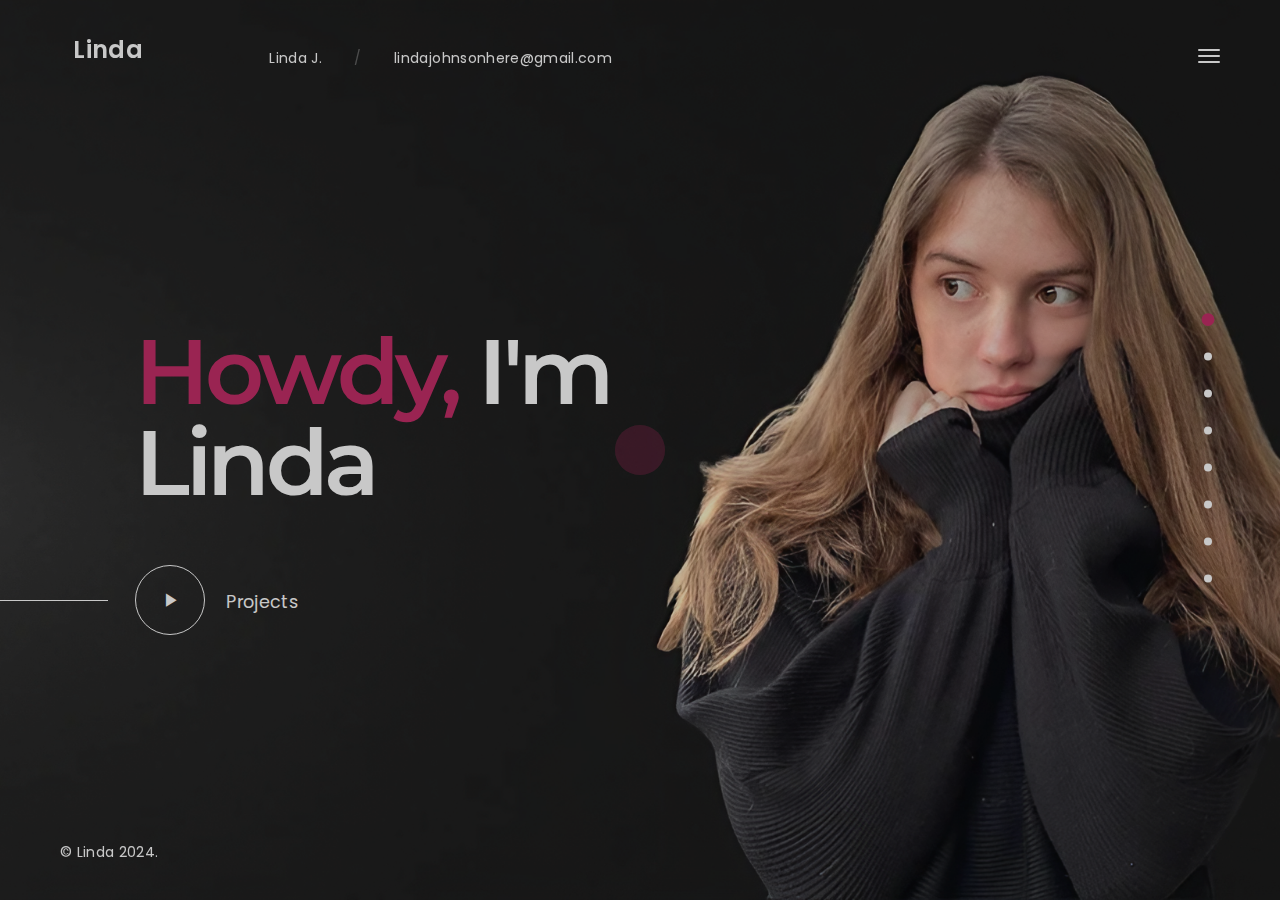
==== commit 59dfe87b: "Update index.html" ====
--- a/index.html
+++ b/index.html
@@ -101,7 +101,7 @@
            <a href="https://www.facebook.com/profile.php?id=61551516386920" class="fa-brands fa-facebook"></a>
            <a href="https://www.instagram.com/linda_j_here/" class="fa-brands fa-instagram"></a>
            <a href="https://github.com/lindajgithub" class="fa-brands fa-github"></a>
-           <a href="https://www.linkedin.com/in/linda-johnson-in/" class="fa-brands fa-linkedin"></a>
+           <a href="https://www.behance.net/lindajohnson79" class="fa-brands fa-square-behance"></a>
            <a href="https://dribbble.com/Lindajohnsonhere" class="fa-brands fa-dribbble"></a>
       </div>
     <div class="pagepiling">
